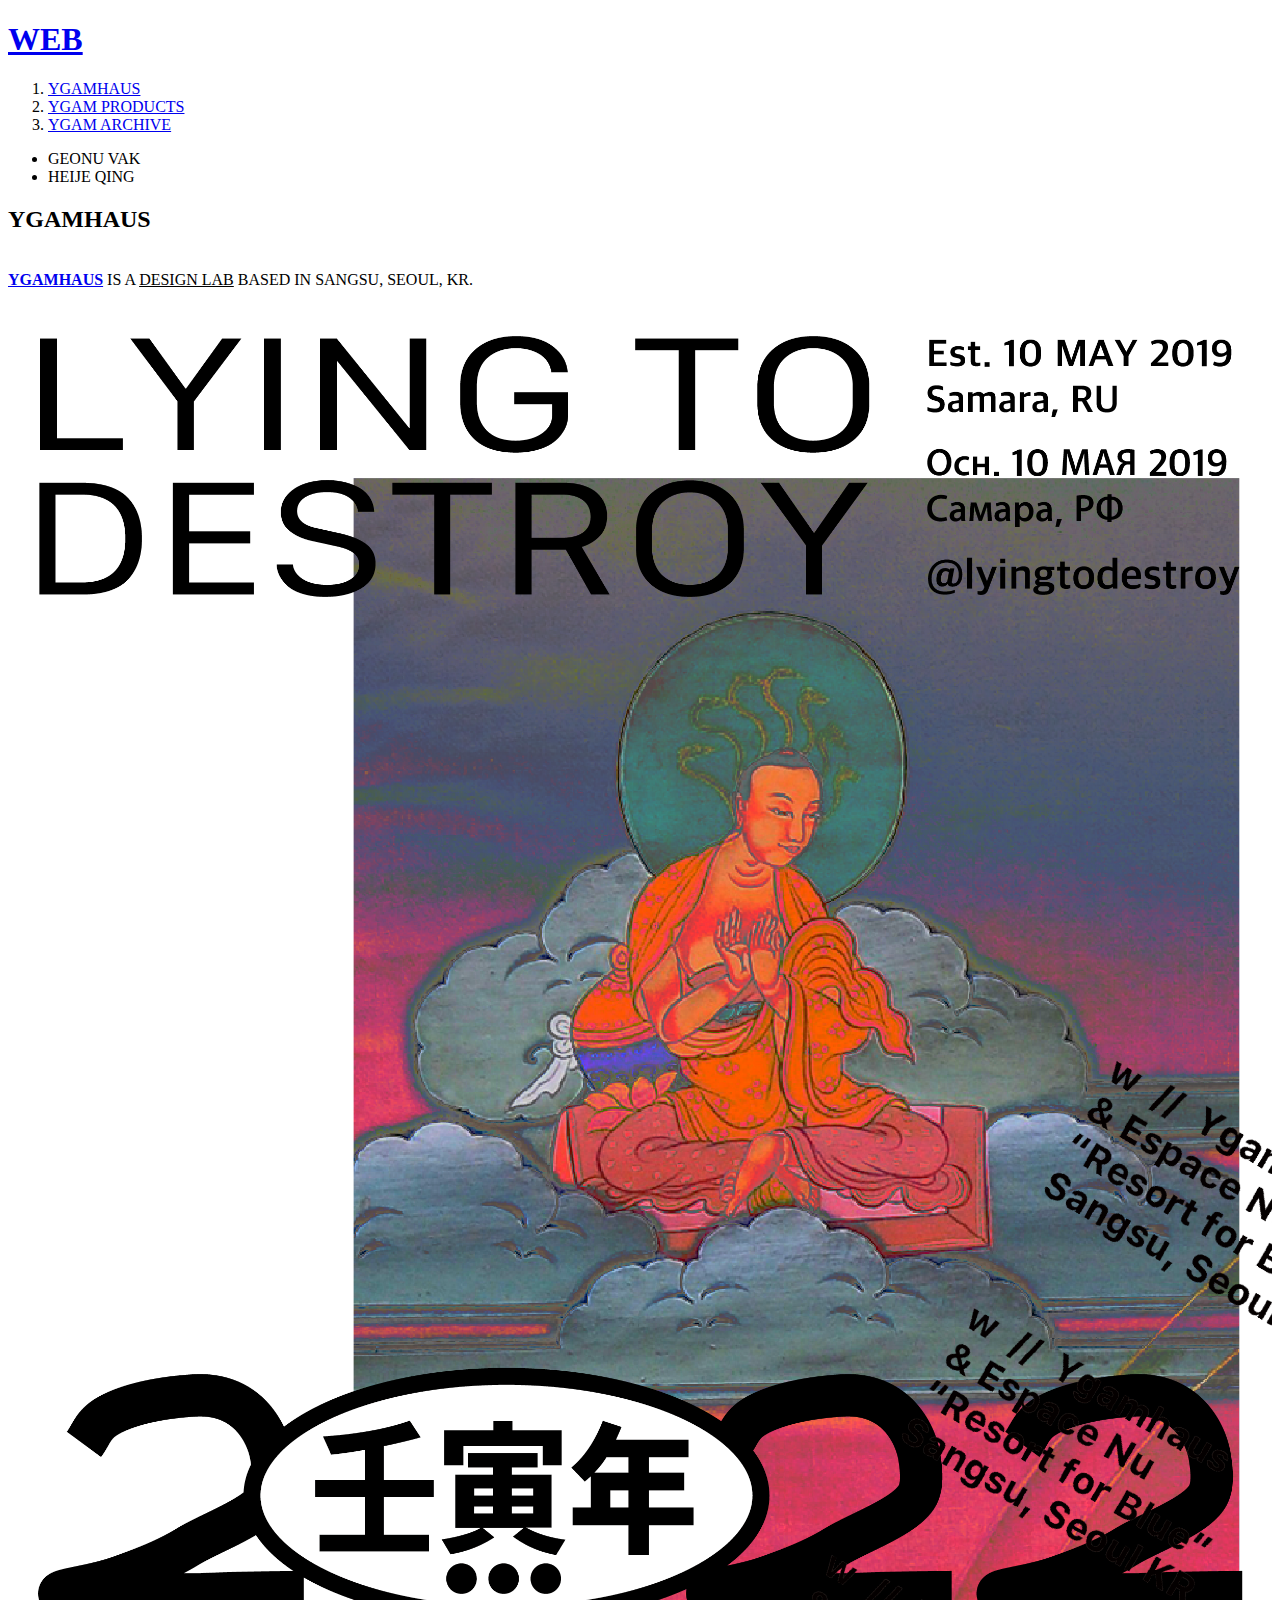
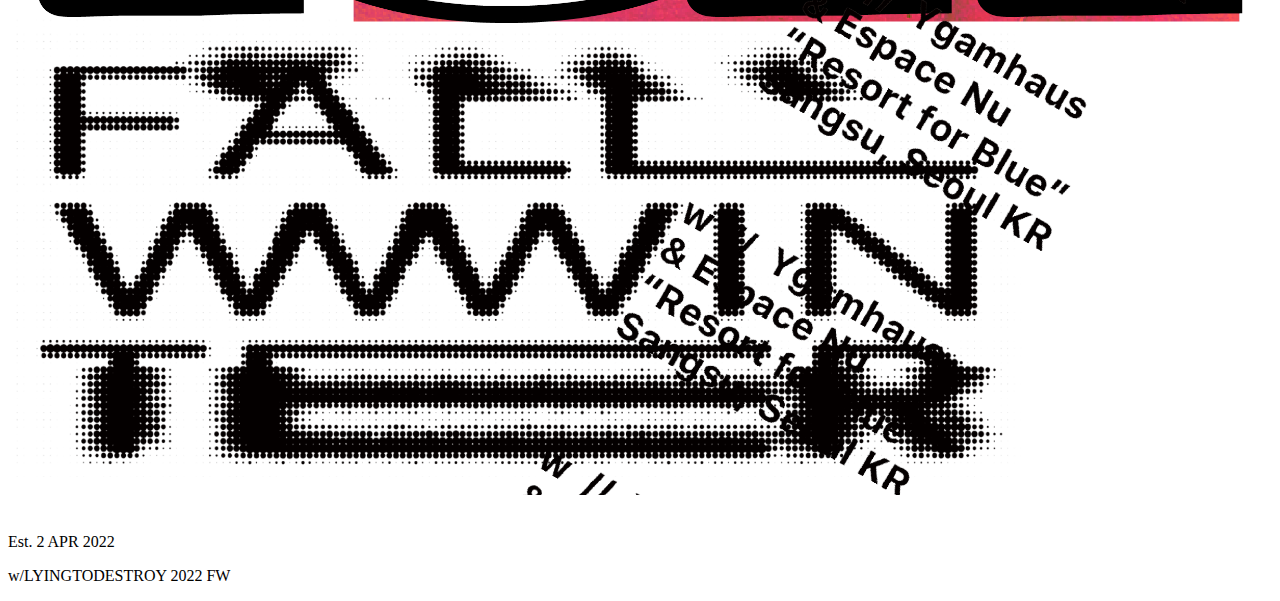
==== 1.html @ 0aed9de8 "Add files via upload" ====
<!DOCTYPE html>
<html>
    <head>
        <title>YGAM1 - html</title>
        <meta charset="utf-8">
    </head>
    
    <body>
        <h1><a href="index.html">WEB</a></h1>
        <ol>
            <li><a href="1.html">YGAMHAUS</a></li>
            <li><a href="2.html">YGAM PRODUCTS</a></li>
            <li><a href="3.html">YGAM ARCHIVE</a></li>
        </ol>
        <ul>
            <li>GEONU VAK</li>
            <li>HEIJE QING</li>
        </ul>
        <h2>YGAMHAUS</h2>
        <br>
        <strong><a href="https://instagram.com/espace_nu?igshid=YmMyMTA2M2Y="
            target="_blank" title="instagram account">YGAMHAUS</a>
        </strong> IS A <u>DESIGN LAB</u> BASED IN SANGSU, SEOUL, KR.
        <br><br>
        <img src="L2D_1_c.png" width="100%">
        <br><br>
        <p>Est. 2 APR 2022</p>
        <p>w/LYINGTODESTROY 2022 FW</p>
    </body>    
</html>
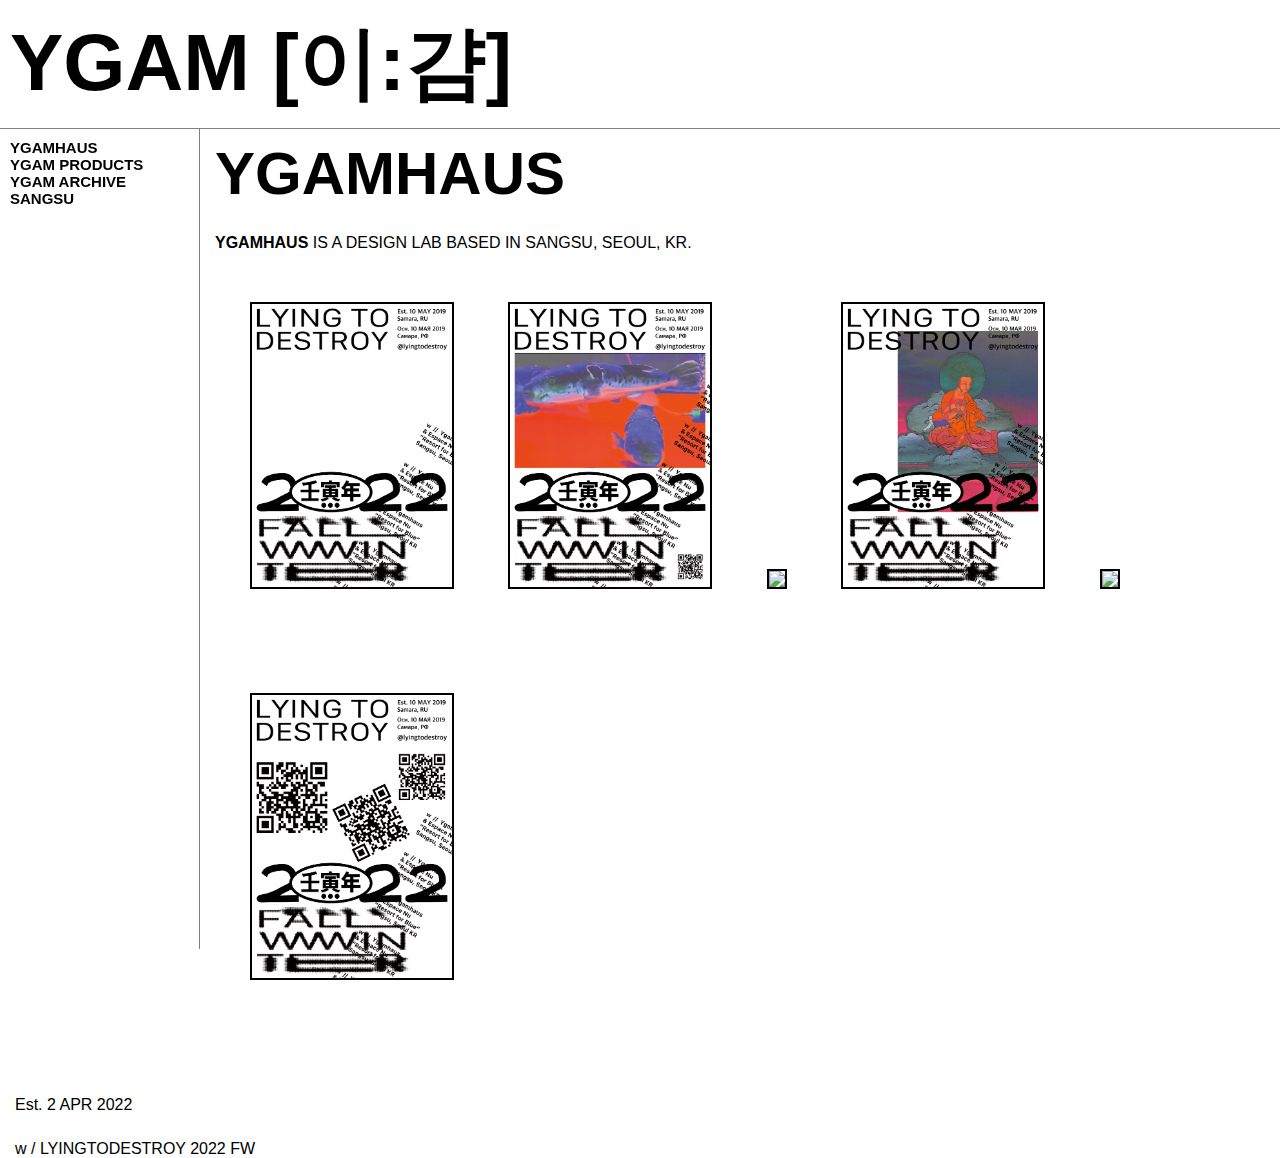
==== commit 6d4ac24d: "Add files via upload" ====
--- a/1.html
+++ b/1.html
@@ -3,28 +3,43 @@
     <head>
         <title>YGAM1 - html</title>
         <meta charset="utf-8">
+        <link rel="stylesheet" href="ygam_style.css">
     </head>
     
-    <body>
-        <h1><a href="index.html">WEB</a></h1>
-        <ol>
-            <li><a href="1.html">YGAMHAUS</a></li>
-            <li><a href="2.html">YGAM PRODUCTS</a></li>
-            <li><a href="3.html">YGAM ARCHIVE</a></li>
-        </ol>
-        <ul>
-            <li>GEONU VAK</li>
-            <li>HEIJE QING</li>
-        </ul>
-        <h2>YGAMHAUS</h2>
-        <br>
-        <strong><a href="https://instagram.com/espace_nu?igshid=YmMyMTA2M2Y="
-            target="_blank" title="instagram account">YGAMHAUS</a>
-        </strong> IS A <u>DESIGN LAB</u> BASED IN SANGSU, SEOUL, KR.
+    <body style="font-family: Arial, Helvetica, sans-serif;">
+        <h1><a href="index.html" class="YGAM">YGAM [이:걈]</a></h1>
+        
+        <div id="grid">
+            <ul>
+                <strong>
+                    <li><a href="1.html">YGAMHAUS</a></li>
+                    <li><a href="2.html">YGAM PRODUCTS</a></li>
+                    <li><a href="3.html">YGAM ARCHIVE SANGSU</a></li>
+                </strong>
+            </ul>
+
+            <div id="contents">
+                <h2>YGAMHAUS</h2>
+                <p>
+                    <strong><a href="https://instagram.com/espace_nu?igshid=YmMyMTA2M2Y="
+                        target="_blank" title="instagram account">YGAMHAUS</a>
+                    </strong> IS A DESIGN LAB BASED IN SANGSU, SEOUL, KR.
+                </p>
+                <img src="L2D_1_a layout.png">
+                <img src="L2D_1_a.png">
+                <img src="L2D_1_b.png">
+                <img src="L2D_1_c.png">
+                <img src="L2D_1_d.png">
+                <img src="L2D_1_e.png">
+            </div>
+        
+              
+        </div>
+        
+       
         <br><br>
-        <img src="L2D_1_c.png" width="100%">
-        <br><br>
+        
         <p>Est. 2 APR 2022</p>
-        <p>w/LYINGTODESTROY 2022 FW</p>
+        <p>w / LYINGTODESTROY 2022 FW</p>
     </body>    
 </html>
--- a/ygam_style.css
+++ b/ygam_style.css
@@ -0,0 +1,69 @@
+/* link - 아직 클릭하지 않은 경우 red 색상 설정 */
+a:link { color: rgb(0, 0, 0); text-decoration: none;}	
+/* visited - 한번 클릭하거나 전에 클릭한적 있을 경우 #c71d44 설정 */
+a:visited { color: #000000; text-decoration: none;}	
+/* hover - 마우스를 해당 링크에 위치했을 경우 #006DD7 설정 */
+a:hover { color: #000000; text-decoration: underline;}
+
+body{
+    margin:0;
+}
+h1 {
+    font-size: 80px;
+    font-family: Arial, Helvetica, sans-serif;
+    border-bottom:1px solid gray;
+    margin:0;
+    padding:10px;
+}
+
+h2 {
+    font-size: 60px;
+    margin:0;
+    padding:10px
+} 
+
+
+
+#grid{
+
+    display: grid;
+    grid-template-columns: 200px 1fr;
+}
+
+#grid ul{
+    list-style: none; 
+    
+    font-size: 15px;
+    border-right:1px solid gray;
+    width: 179px;
+    height: 800px;
+    margin:0;
+    padding:10px;
+    
+    
+    position:sticky;
+    top:0px;
+    /* background-color: yellow; */
+    
+
+}
+
+#concept{
+    border-left:1px solid gray
+}
+
+#contents h2, p{
+    padding:10px;
+    margin-bottom: 0px;
+    padding-bottom: 0px;
+    margin-left:5px;
+    
+}
+
+#contents img{
+    border:2px solid black;
+    vertical-align: auto;
+    margin: 50px 50px;
+    margin-right:0;
+    width: 200px;
+}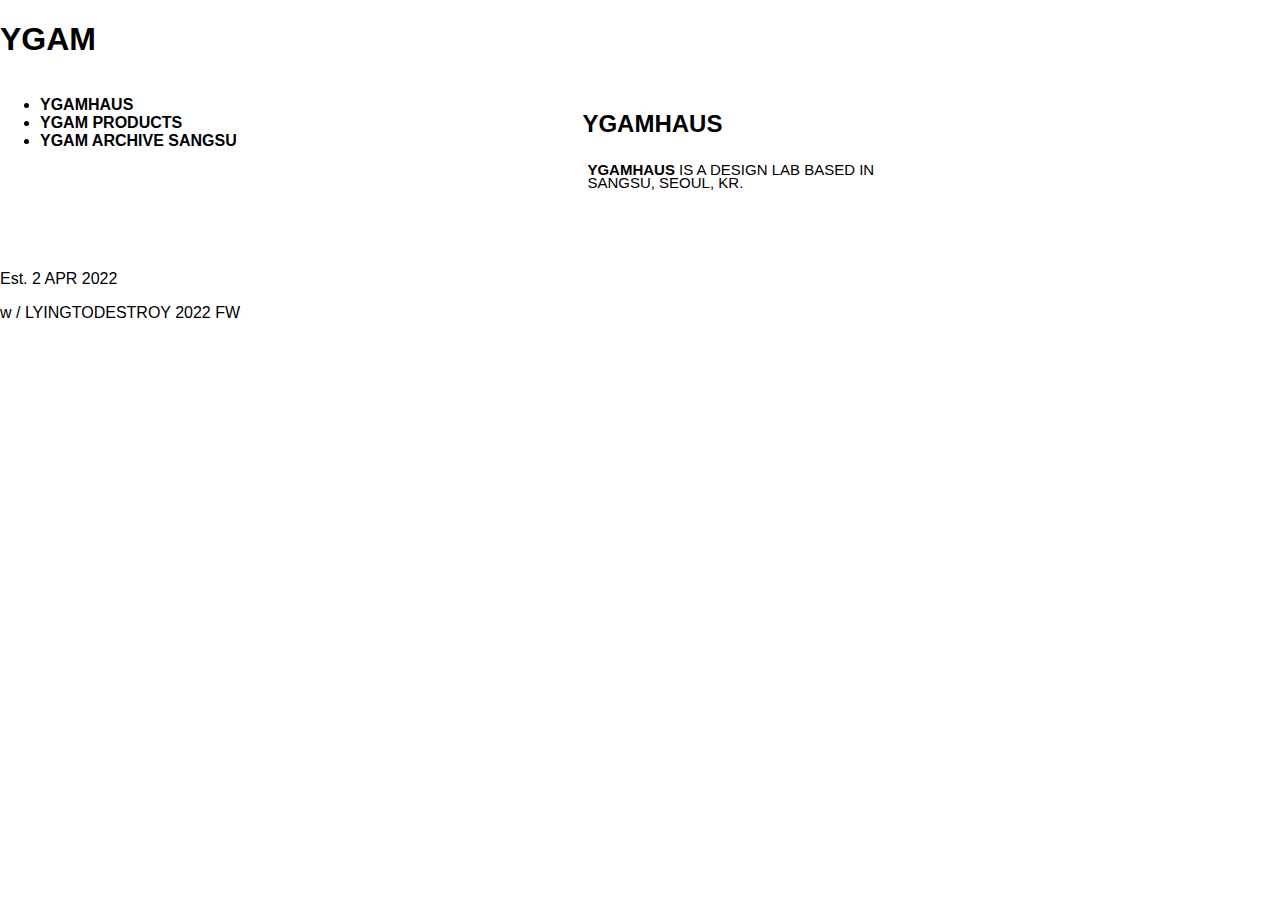
==== commit 5e5625b2: "Add files via upload" ====
--- a/1.html
+++ b/1.html
@@ -7,7 +7,7 @@
     </head>
     
     <body style="font-family: Arial, Helvetica, sans-serif;">
-        <h1><a href="index.html" class="YGAM">YGAM [이:걈]</a></h1>
+        <h1><a href="index.html" class="YGAM">YGAM</a></h1>
         
         <div id="grid">
             <ul>
@@ -25,12 +25,15 @@
                         target="_blank" title="instagram account">YGAMHAUS</a>
                     </strong> IS A DESIGN LAB BASED IN SANGSU, SEOUL, KR.
                 </p>
-                <img src="L2D_1_a layout.png">
-                <img src="L2D_1_a.png">
-                <img src="L2D_1_b.png">
-                <img src="L2D_1_c.png">
-                <img src="L2D_1_d.png">
-                <img src="L2D_1_e.png">
+
+                <p>
+                    <img src="L2D_1/L2D_1_a layout.png" alt="">
+                    <img src="L2D_1/L2D_1_a.png" alt="">
+                    <img src="L2D_1/L2D_1_b.png" alt="">
+                    <img src="L2D_1/L2D_1_c.png" alt="">
+                    <img src="L2D_1/L2D_1_d.png" alt="">
+                    <img src="L2D_1/L2D_1_e.png" alt="">
+                </p>
             </div>
         
               
--- a/ygam_style.css
+++ b/ygam_style.css
@@ -3,67 +3,151 @@
 /* visited - 한번 클릭하거나 전에 클릭한적 있을 경우 #c71d44 설정 */
 a:visited { color: #000000; text-decoration: none;}	
 /* hover - 마우스를 해당 링크에 위치했을 경우 #006DD7 설정 */
-a:hover { color: #000000; text-decoration: underline;}
+a:hover { color: #ff0000; text-decoration: underline; font-size: 102%;}
 
 body{
+    
+    /* background-color: #093421; */
+    /* background-color: rgb(255, 255, 255); */
+
+    /* background-image: url('bg/bg1.jpg'); */
     margin:0;
-}
-h1 {
-    font-size: 80px;
+    color: rgb(0, 0, 0);
     font-family: Arial, Helvetica, sans-serif;
-    border-bottom:1px solid gray;
-    margin:0;
-    padding:10px;
 }
 
-h2 {
-    font-size: 60px;
+#grid h1 {
+    /* font-size: 10vw; */
+    font-size:50px;
+    color:red;
+    font-weight:lighter;
+    font-family: Arial, Helvetica, sans-serif;
+    /* border-bottom:1px solid gray; */
     margin:0;
-    padding:10px
-} 
+    /* padding:10px; */
+    padding-bottom: 0px;
+
+    margin:0;
+    padding:0;
+    padding-left:5px;
+    padding-top:5px;
+
+    line-height: 90%;
+    font-size: 50px;
+}
+
+#ygam p{
+    padding:10px;
+    text-align: center;
+    /* word-spacing: -2px;
+    word-break:break-all; */
+    margin:5px;
+    /* width:255px; */
+
+    border-radius: 0%;
+    border : 1px solid black;
+}
+
+.content summary{
+    padding:0px;
+    margin:0px;
+    font-size:20px;
+    font-weight: lighter;
+}
+
 
 
 
 #grid{
-
     display: grid;
-    grid-template-columns: 200px 1fr;
+    
+    /* grid-template-columns: 200px 200px 400px; */
+    grid-template-columns:1.618fr 1fr 1fr 0fr;
 }
 
-#grid ul{
+#grid p{
     list-style: none; 
     
+    line-height: 90%;
     font-size: 15px;
-    border-right:1px solid gray;
-    width: 179px;
-    height: 800px;
+    /* font-weight: bolder; */
+    
     margin:0;
-    padding:10px;
+    padding:0;
+    padding-left:5px;
+    padding-top:5px;
     
     
-    position:sticky;
-    top:0px;
+    /* position:sticky;
+    top:0px; */
     /* background-color: yellow; */
-    
-
 }
 
-#concept{
-    border-left:1px solid gray
+
+#ipaddress p {
+    margin-left: 10px;
+    line-height: 130%;
 }
 
-#contents h2, p{
+#contents {
     padding:10px;
-    margin-bottom: 0px;
-    padding-bottom: 0px;
-    margin-left:5px;
+    margin:0px;
+}
+
+#contents img {
+    /* width:60vw; */
+    width:140px;
+    /* position: absolute;
+    top: 260px; left: 10px; */
+    /* background: blue; */
+}
+
+#nicemapoguminaward ul{
+    list-style: none;
+    
+    
+    font-size: 15px;
+    /* font-weight: bolder; */
+
+    margin:0;
+    padding:0px;
+
+    padding-top:5px;
+    padding-bottom:25px;
+    
+    
+    /* position:sticky;
+    top:0px; */
+    /* background-color: yellow; */
+}
+
+#은진편지 p{
+    color:rgb(33, 33, 33);
+    background-color:rgb(244, 159, 173);
+}
+
+#nicemapoguminaward li{
+    
+    /* border-bottom:1px solid rgb(0, 0, 0); */
+}
+
+#nicemapoguminaward h1 {
+    font-size:15px;
+}
+
+#ipaddress p{
+    margin:0px;
+    padding:0px;
+}
+
+#awardhistory {
+    font-size:15px;
+}
+
+#awardhistory h4{
+    /* position:absolute;
+    top: 280px; left: 60px; */
+    color:rgb(0, 0, 0);
     
 }
 
-#contents img{
-    border:2px solid black;
-    vertical-align: auto;
-    margin: 50px 50px;
-    margin-right:0;
-    width: 200px;
-}